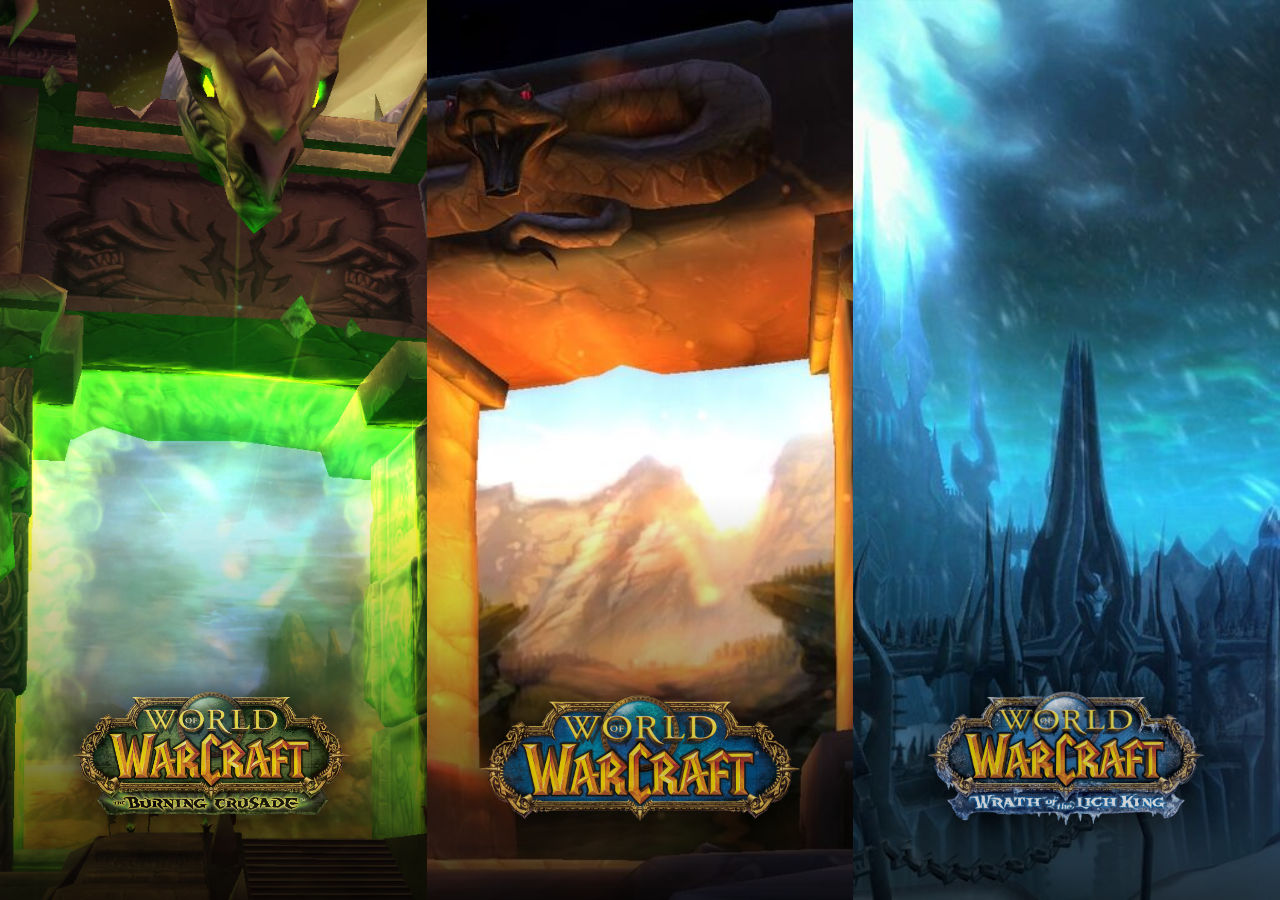
==== index.html @ c1aea9de "round two bb" ====
<!DOCTYPE html>
<html lang="en">
<head>
<meta charset="UTF-8">
<meta name="viewport" content="width=device-width, initial-scale=1.0">
<title>Choose Your Expansion</title>
<link rel="preconnect" href="https://fonts.googleapis.com">
<link rel="preconnect" href="https://fonts.gstatic.com" crossorigin>
<link href="https://fonts.googleapis.com/css2?family=Jost:ital,wght@0,400;0,500;0,600;0,700;1,400&display=swap" rel="stylesheet">
<link rel="stylesheet" href="home.css">
</head>
<body>

  <!-- Three equal columns by default. Hovering the whole group dims
       and desaturates every column via CSS alone; hovering one
       specific column then overrides it back to full color, widens
       it (flex-grow), and gives it a gold border/brighter logo --
       see home.css. Only the middle (Vanilla) column actually
       navigates anywhere right now. -->
  <div class="expansion-select">

    <button type="button" class="expansion-column" data-expansion="bc" style="background-image: url('images/expansions/burning-crusade.jpg');">
      <img class="expansion-logo" src="images/expansions/logo-bc.png" alt="The Burning Crusade">
    </button>

    <button type="button" class="expansion-column" data-expansion="vanilla" style="background-image: url('images/expansions/vanilla.png');">
      <img class="expansion-logo" src="images/expansions/logo-vanilla.png" alt="World of Warcraft">
    </button>

    <button type="button" class="expansion-column" data-expansion="wrath" style="background-image: url('images/expansions/wrath.png');">
      <img class="expansion-logo" src="images/expansions/logo-wrath.png" alt="Wrath of the Lich King">
    </button>

  </div>

  <script src="home.js"></script>
</body>
</html>
---- home.css ----
:root {
  --gold: #9c7a3c;
  --gold-bright: #cda65a;
  --parchment: #ece0c4;
}

* { box-sizing: border-box; }

html, body {
  height: 100%;
  margin: 0;
  overflow: hidden;
  background-color: #0c0a08;
}

body {
  font-family: "Jost", sans-serif;
  /* Text isn't meant to be selected/highlighted anywhere on this
     site -- it's a visual character-select screen, not a document. */
  -webkit-user-select: none;
  -moz-user-select: none;
  -ms-user-select: none;
  user-select: none;
}

.expansion-select {
  display: flex;
  height: 100vh;
  width: 100vw;
}

.expansion-column {
  position: relative;
  flex: 1 1 0%;
  min-width: 0;
  height: 100%;
  margin: 0;
  padding: 0;
  border: 0;
  background-size: cover;
  background-position: center;
  cursor: pointer;
  display: flex;
  align-items: flex-end;
  justify-content: center;
  overflow: hidden;
  outline: none;
  filter: grayscale(0%) brightness(1);
  box-shadow: inset 0 0 0 0 var(--gold-bright);
  transition:
    flex-grow 550ms cubic-bezier(0.22, 1, 0.36, 1),
    filter 450ms ease,
    box-shadow 450ms ease;
}

/* A soft dark gradient at the bottom of every column, purely so the
   label text stays legible regardless of what's behind it. */
.expansion-column::before {
  content: "";
  position: absolute;
  inset: 0;
  background: linear-gradient(180deg, rgba(0,0,0,0) 55%, rgba(0,0,0,0.75) 100%);
  pointer-events: none;
}

/* Hovering (or keyboard-focusing) anywhere in the row dims and
   desaturates every column by default... */
.expansion-select:hover .expansion-column,
.expansion-select:focus-within .expansion-column {
  filter: grayscale(100%) brightness(0.5);
}

/* ...then the one actually being hovered/focused overrides that back
   to full color, widens (flex-grow) so its own image reads as
   "zoomed in" via background-size: cover reframing to the new width,
   and gets a clear gold border -- the "which one is selected"
   indicator the brief asked for. */
.expansion-select .expansion-column:hover,
.expansion-select .expansion-column:focus-visible {
  flex-grow: 1.6;
  filter: grayscale(0%) brightness(1.05);
  box-shadow: inset 0 0 0 3px var(--gold-bright);
}

.expansion-logo {
  position: relative;
  z-index: 1;
  margin-bottom: 8vh;
  width: min(320px, 25vw);
  height: min(140px, 11vw);
  object-fit: contain;
  filter: drop-shadow(0 4px 18px rgba(0, 0, 0, 0.9));
  opacity: 0.8;
  transition: opacity 300ms ease, transform 300ms ease;
}

.expansion-select .expansion-column:hover .expansion-logo,
.expansion-select .expansion-column:focus-visible .expansion-logo {
  opacity: 1;
  transform: scale(1.08);
}

/* Small screens: hovering doesn't really exist, and three
   simultaneously-narrow columns stop reading as photos -- stack them
   instead, each a full-width band a visitor can tap. */
@media (max-width: 760px) {
  .expansion-select {
    flex-direction: column;
  }
  .expansion-column {
    flex: 1 1 0%;
  }
  .expansion-select .expansion-column:hover,
  .expansion-select .expansion-column:focus-visible {
    flex-grow: 1.6;
  }
  .expansion-logo {
    margin-bottom: 4vh;
    width: min(260px, 60vw);
    height: min(110px, 26vw);
  }
}
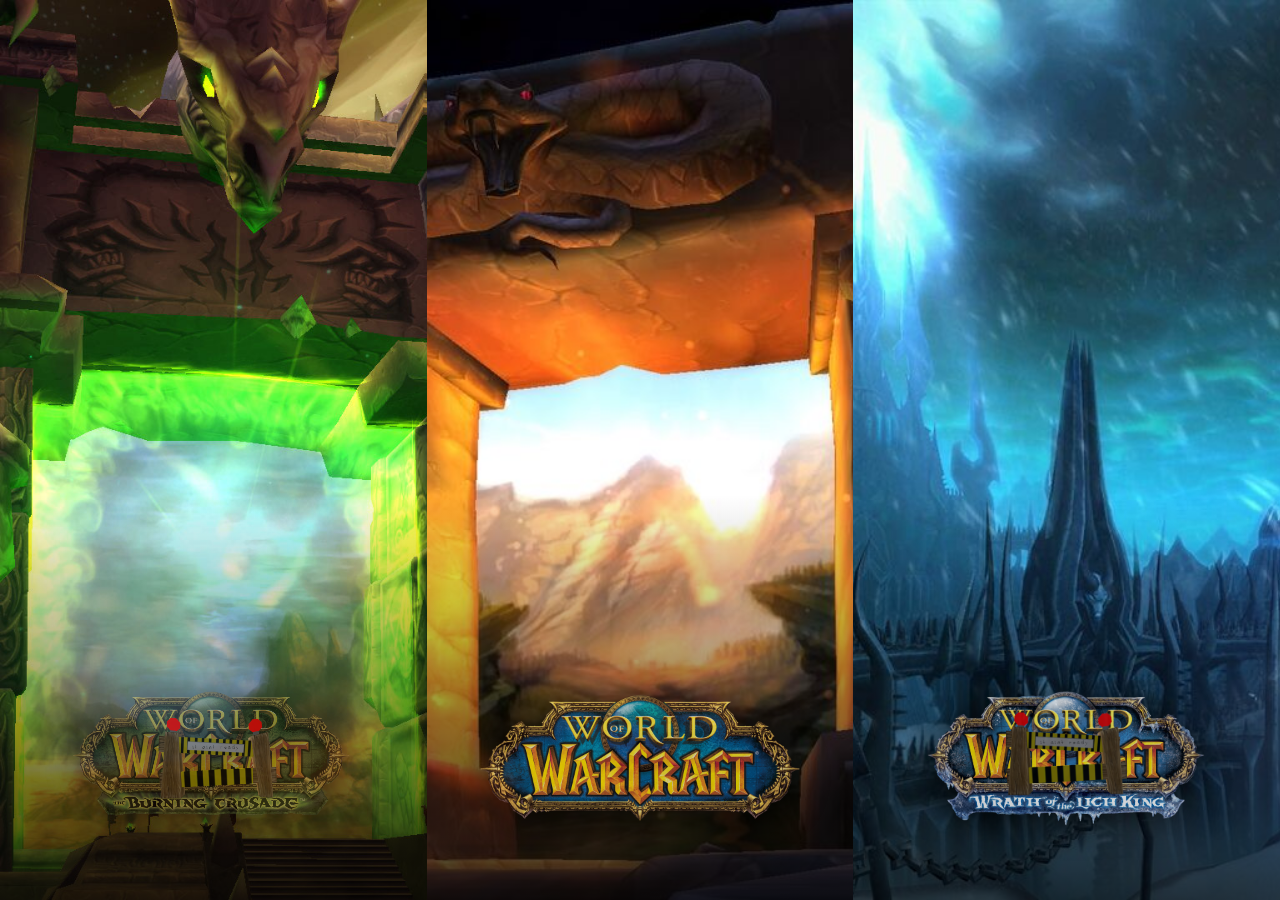
==== commit fa6d2b1d: "added easter egg and scroll" ====
--- a/index.html
+++ b/index.html
@@ -20,7 +20,7 @@
   <div class="expansion-select">
 
     <button type="button" class="expansion-column" data-expansion="bc" style="background-image: url('images/expansions/burning-crusade.jpg');">
-      <img class="expansion-logo" src="images/expansions/logo-bc.png" alt="The Burning Crusade">
+      <img class="expansion-logo" src="images/expansions/bcunderconst1.png" alt="The Burning Crusade">
     </button>
 
     <button type="button" class="expansion-column" data-expansion="vanilla" style="background-image: url('images/expansions/vanilla.png');">
@@ -28,10 +28,11 @@
     </button>
 
     <button type="button" class="expansion-column" data-expansion="wrath" style="background-image: url('images/expansions/wrath.png');">
-      <img class="expansion-logo" src="images/expansions/logo-wrath.png" alt="Wrath of the Lich King">
+      <img class="expansion-logo" src="images/expansions/wotlkunderconst.png" alt="Wrath of the Lich King">
     </button>
 
   </div>
+  
 
   <script src="home.js"></script>
 </body>
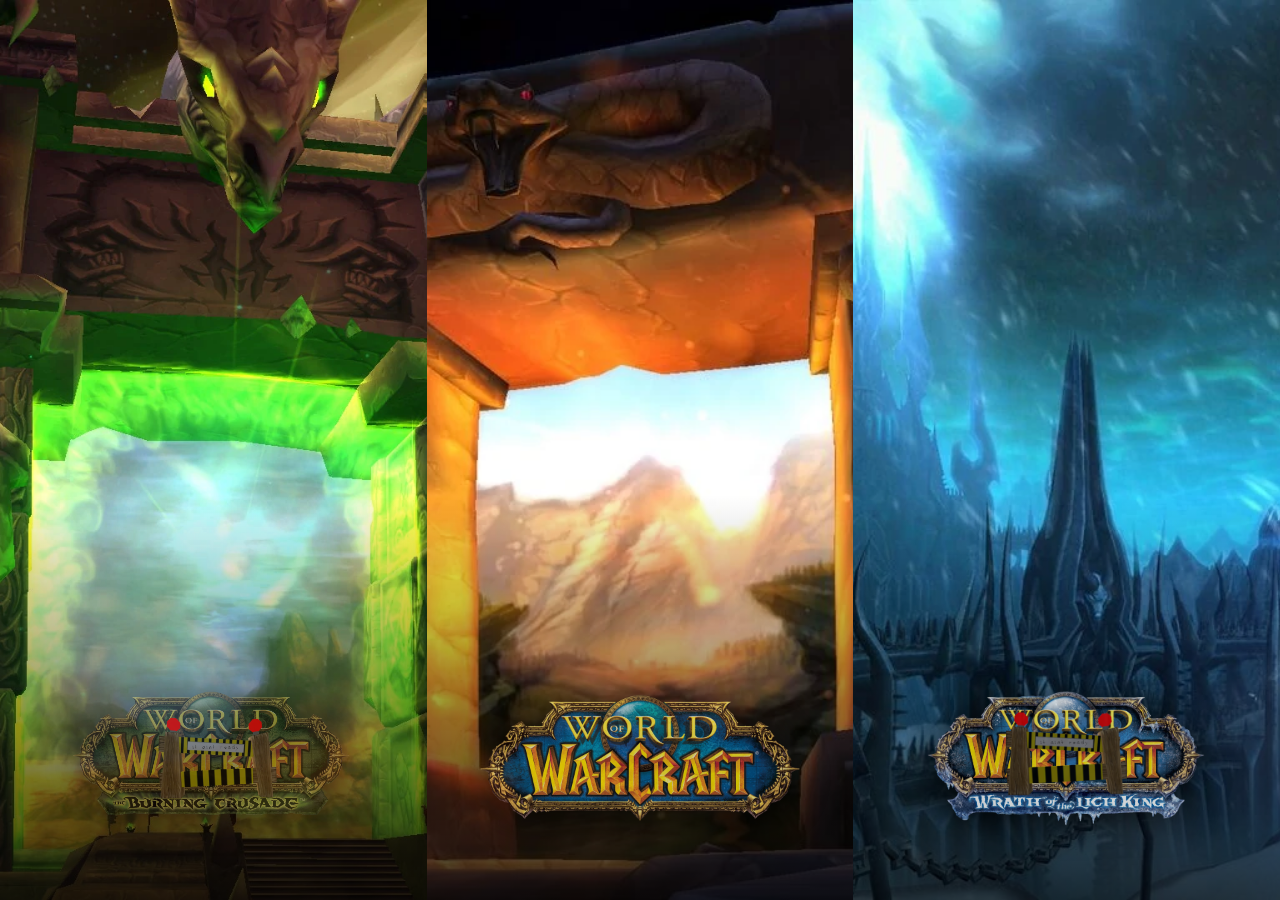
==== commit 8d9927a8: "reducing file size" ====
--- a/index.html
+++ b/index.html
@@ -19,16 +19,16 @@
        navigates anywhere right now. -->
   <div class="expansion-select">
 
-    <button type="button" class="expansion-column" data-expansion="bc" style="background-image: url('images/expansions/burning-crusade.jpg');">
-      <img class="expansion-logo" src="images/expansions/bcunderconst1.png" alt="The Burning Crusade">
+    <button type="button" class="expansion-column" data-expansion="bc" style="background-image: url('images/expansions/burning-crusade.webp');">
+      <img class="expansion-logo" src="images/expansions/bcunderconst1.webp" alt="The Burning Crusade">
     </button>
 
-    <button type="button" class="expansion-column" data-expansion="vanilla" style="background-image: url('images/expansions/vanilla.png');">
-      <img class="expansion-logo" src="images/expansions/logo-vanilla.png" alt="World of Warcraft">
+    <button type="button" class="expansion-column" data-expansion="vanilla" style="background-image: url('images/expansions/vanilla.webp');">
+      <img class="expansion-logo" src="images/expansions/logo-vanilla.webp" alt="World of Warcraft">
     </button>
 
-    <button type="button" class="expansion-column" data-expansion="wrath" style="background-image: url('images/expansions/wrath.png');">
-      <img class="expansion-logo" src="images/expansions/wotlkunderconst.png" alt="Wrath of the Lich King">
+    <button type="button" class="expansion-column" data-expansion="wrath" style="background-image: url('images/expansions/wrath.webp');">
+      <img class="expansion-logo" src="images/expansions/wotlkunderconst.webp" alt="Wrath of the Lich King">
     </button>
 
   </div>
--- a/home.css
+++ b/home.css
@@ -2,6 +2,11 @@
   --gold: #9c7a3c;
   --gold-bright: #cda65a;
   --parchment: #ece0c4;
+  /* Fallback only -- home.js sets this inline (from its own
+     EXPAND_DURATION_MS) the moment Vanilla is clicked, so the two
+     stay in sync. This value just covers the (normally unreachable)
+     case where that inline set somehow doesn't happen. */
+  --expand-duration: 500ms;
 }
 
 * { box-sizing: border-box; }
@@ -100,6 +105,37 @@
   transform: scale(1.08);
 }
 
+/* ----- Vanilla click: expand to fill the whole screen before
+   navigating ------------------------------------------------------
+   home.js adds "is-expanding" to .expansion-select and "expanding" to
+   the clicked column at the same moment, then waits --expand-duration
+   (set inline from the same JS constant) before actually navigating.
+   Using flex-grow here (not width/position) keeps this working
+   identically in the row layout above 760px and the stacked column
+   layout below it -- growing "flex-grow" fills whichever axis
+   .expansion-select is currently flexing along, without needing a
+   separate mobile override. */
+.expansion-select.is-expanding .expansion-column {
+  transition:
+    flex-grow var(--expand-duration, 1000ms) cubic-bezier(0.7, 0, 0.84, 0),
+    filter var(--expand-duration, 1000ms) ease,
+    box-shadow var(--expand-duration, 1000ms) ease;
+  
+  pointer-events: none;
+}
+
+.expansion-select.is-expanding .expansion-column.expanding {
+  flex-grow: 999;
+  filter: grayscale(0%) brightness(1.05);
+  box-shadow: inset 0 0 0 3px var(--gold-bright);
+  z-index: 2;
+}
+
+.expansion-select.is-expanding .expansion-column:not(.expanding) {
+  flex-grow: 0;
+  filter: grayscale(100%) brightness(0.35);
+}
+
 /* Small screens: hovering doesn't really exist, and three
    simultaneously-narrow columns stop reading as photos -- stack them
    instead, each a full-width band a visitor can tap. */
